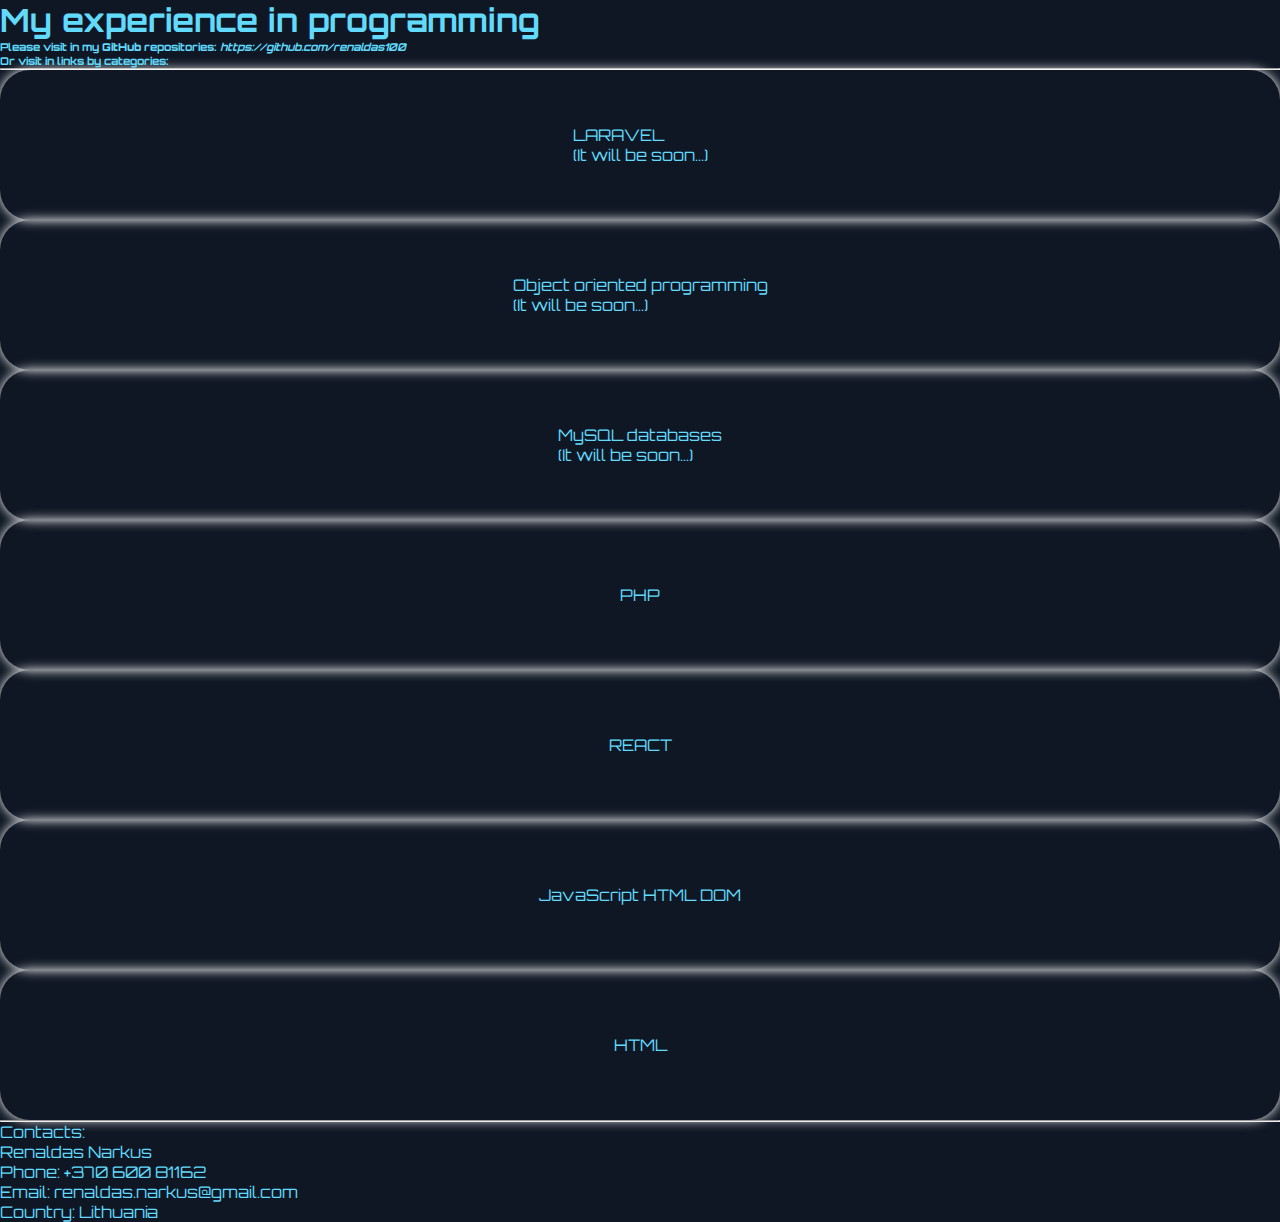
==== index.html @ 251099c1 "ok" ====
<!DOCTYPE html>
<html lang="en">
<head>
    <meta charset="UTF-8">
    <meta http-equiv="X-UA-Compatible" content="IE=edge">
    <meta name="viewport" content="width=device-width, initial-scale=1.0">
    <title>Renaldas Narkus</title>
    <link rel="stylesheet" href="./assets/styles/style.css">
    <link rel="stylesheet" href="assets/styles/animation.css">
    <link rel="shortcut icon" href="./assets/images/favicon_io/favicon.ico" type="image/x-icon">
    <link href="https://cdn.jsdelivr.net/npm/bootstrap@5.3.0-alpha1/dist/css/bootstrap.min.css" rel="stylesheet"
          integrity="sha384-GLhlTQ8iRABdZLl6O3oVMWSktQOp6b7In1Zl3/Jr59b6EGGoI1aFkw7cmDA6j6gD" crossorigin="anonymous">
    <link rel="preconnect" href="https://fonts.googleapis.com">
    <link rel="preconnect" href="https://fonts.gstatic.com" crossorigin>
    <link href="https://fonts.googleapis.com/css2?family=Orbitron:wght@400;600;800&display=swap" rel="stylesheet">


</head>
<body class="body">
<div class="container-md">
    <div class="mt-5 pt-2 hero">
        <h1 class="text-center color">My experience in programming</h1>
        <h6 class="mt-4 text-center">Please visit in my <b>GitHub</b> repositories: <a
                href="https://github.com/renaldas100"><i>https://github.com/renaldas100</i></a>
        </h6>
        <div class="row mt-5">
            <h6 class="d-flex justify-content-center">Or visit in links by categories:</h6>
        </div>
        <hr>
    </div>
    <div class="col-md-11 mx-auto">
        <div class="row d-flex justify-content-around px-3">
            <a href="LARAVEL_category.html" class="mt-5 col-md-3 mx-1 my-5 text-center projects slide-in-tl">LARAVEL<br>(It will be soon...)</a>
            <a href="Object_oriented_programming.html" class="mt-5 col-md-3 mx-1 my-5 text-center projects slide-in-tl2">Object oriented programming<br>(It will be soon...)</a>
            <a href="MySQL_category.html" class="mt-5 col-md-3 mx-1 my-5 text-center projects slide-in-tr">MySQL databases <br>(It will be soon...)</a>
            <a href="php_category.html" class="mt-5 col-md-3 mx-1 my-5 text-center projects slide-in-tl3">PHP</a>
            <a href="react_category.html" class="mt-5 col-md-3 mx-1 my-5 text-center projects slide-in-tr2">REACT</a>
            <a href="js_dom_category.html" class="mt-5 col-md-3 mx-1 my-5 text-center projects slide-in-tr3">JavaScript HTML DOM</a>
            <a href="html_category.html" class="mt-5 col-md-3 mx-1 my-5 text-center projects slide-in-top">HTML</a>
        </div>
    </div>
    <hr>
    <footer>
        <div class=" row col-md-10 mx-auto my-5">
            <div class="col-md-1">
                Contacts:
            </div>
            <div class="col-md-11 px-5">
                Renaldas Narkus<br>
                Phone: +370 600 81162<br>
                Email: <a href="mailto:webmaster@example.com">renaldas.narkus@gmail.com</a><br>
                Country: Lithuania
            </div>
        </div>
    </footer>
</div>


<script src="https://cdn.jsdelivr.net/npm/bootstrap@5.3.0-alpha1/dist/js/bootstrap.bundle.min.js"
        integrity="sha384-w76AqPfDkMBDXo30jS1Sgez6pr3x5MlQ1ZAGC+nuZB+EYdgRZgiwxhTBTkF7CXvN"
        crossorigin="anonymous"></script>
</body>
</html>
---- assets/styles/style.css ----
*{
    margin: 0;
    padding: 0;
    box-sizing: border-box;
    font-family: 'Orbitron', sans-serif;
    color: #61dafb;
}

.body{
    background-color: #0f1724;
}

.hero a, footer a, .projectInner1{
    text-decoration: none;
    color: #61dafb;
}

.projects{
    min-height: 150px;
    /*border: gold solid 2px;*/
    box-shadow: 0px 0px 12px #FFFFFF;
    border-radius: 30px;
    display: flex;
    justify-content: center;
    align-items: center;
    transition: 0.5s;
    text-decoration: none;
    color: #61dafb;
    transition: 0.5s;
}

.projects:hover{
    box-shadow: 0px 0px 30px #FFFFFF;
    font-size: 25px;
    background-color: rgba(255,255,255,0.8);
    color: #0f1724
}

.projects:active{
    background-color: rgba(255,255,255,0.3);
    transition: 0.2s;
}

.projectInner{
    /*min-height: 300px;*/
    min-width: 180px;
    /*border: gold solid 2px;*/
    box-shadow: 0px 0px 12px #FFFFFF;
    border-radius: 30px;
}
.projectInner img{
    max-width: 100%;
    /*m-height: 200px;*/
    /*border: gold solid 2px;*/
    box-shadow: 0px 0px 12px #FFFFFF;
    border-radius: 10px;
    transition: 0.3s;
}

.projectInner img:hover{
    box-shadow: 0px 0px 40px #FFFFFF;
    /*border-radius: 10px;*/
}


.projectInner1, .back{
    transition: 0.3s;
}

.projectInner1:hover, .back:hover{
    letter-spacing: 3px;
    color: gold;
}
---- assets/styles/animation.css ----
/*Animations*/

.slide-in-tr {
    -webkit-animation: slide-in-tr 0.5s cubic-bezier(0.250, 0.460, 0.450, 0.940) both;
    animation: slide-in-tr 0.5s cubic-bezier(0.250, 0.460, 0.450, 0.940) both;
}

.slide-in-tr2 {
    -webkit-animation: slide-in-tr 0.5s cubic-bezier(0.250, 0.460, 0.450, 0.940) 0.2s both;
    animation: slide-in-tr 0.5s cubic-bezier(0.250, 0.460, 0.450, 0.940) 0.2s both;
}

.slide-in-tr3 {
    -webkit-animation: slide-in-tr 0.5s cubic-bezier(0.250, 0.460, 0.450, 0.940) 0.4s both;
    animation: slide-in-tr 0.5s cubic-bezier(0.250, 0.460, 0.450, 0.940) 0.4s both;
}

.slide-in-tl {
    -webkit-animation: slide-in-tl 0.5s cubic-bezier(0.250, 0.460, 0.450, 0.940) both;
    animation: slide-in-tl 0.5s cubic-bezier(0.250, 0.460, 0.450, 0.940) both;
}

.slide-in-tl2 {
    -webkit-animation: slide-in-tl 0.5s cubic-bezier(0.250, 0.460, 0.450, 0.940) 0.2s both;
    animation: slide-in-tl 0.5s cubic-bezier(0.250, 0.460, 0.450, 0.940) 0.2s both;
}

.slide-in-tl3 {
    -webkit-animation: slide-in-tl 0.5s cubic-bezier(0.250, 0.460, 0.450, 0.940) 0.4s both;
    animation: slide-in-tl 0.5s cubic-bezier(0.250, 0.460, 0.450, 0.940) 0.4s both;
}

.slide-in-tl4 {
    -webkit-animation: slide-in-tl 0.5s cubic-bezier(0.250, 0.460, 0.450, 0.940) 0.6s both;
    animation: slide-in-tl 0.5s cubic-bezier(0.250, 0.460, 0.450, 0.940) 0.6s both;
}

.slide-in-tl5 {
    -webkit-animation: slide-in-tl 0.5s cubic-bezier(0.250, 0.460, 0.450, 0.940) 0.6s both;
    animation: slide-in-tl 0.5s cubic-bezier(0.250, 0.460, 0.450, 0.940) 0.6s both;
}

.slide-in-top {
    -webkit-animation: slide-in-top 0.5s cubic-bezier(0.250, 0.460, 0.450, 0.940) 0.6s both;
    animation: slide-in-top 0.5s cubic-bezier(0.250, 0.460, 0.450, 0.940) 0.6s both;
}

.slide-in-top2 {
    -webkit-animation: slide-in-top 0.5s cubic-bezier(0.250, 0.460, 0.450, 0.940) 0.8s both;
    animation: slide-in-top 0.5s cubic-bezier(0.250, 0.460, 0.450, 0.940) 0.8s both;
}











/* ----------------------------------------------
 * Generated by Animista on 2023-1-22 21:50:1
 * Licensed under FreeBSD License.
 * See http://animista.net/license for more info.
 * w: http://animista.net, t: @cssanimista
 * ---------------------------------------------- */

/**
 * ----------------------------------------
 * animation slide-in-tr
 * ----------------------------------------
 */
@-webkit-keyframes slide-in-tr {
    0% {
        -webkit-transform: translateY(-1000px) translateX(1000px);
        transform: translateY(-1000px) translateX(1000px);
        opacity: 0;
    }
    100% {
        -webkit-transform: translateY(0) translateX(0);
        transform: translateY(0) translateX(0);
        opacity: 1;
    }
}
@keyframes slide-in-tr {
    0% {
        -webkit-transform: translateY(-1000px) translateX(1000px);
        transform: translateY(-1000px) translateX(1000px);
        opacity: 0;
    }
    100% {
        -webkit-transform: translateY(0) translateX(0);
        transform: translateY(0) translateX(0);
        opacity: 1;
    }
}





/* ----------------------------------------------
 * Generated by Animista on 2023-1-22 21:52:26
 * Licensed under FreeBSD License.
 * See http://animista.net/license for more info.
 * w: http://animista.net, t: @cssanimista
 * ---------------------------------------------- */

/**
 * ----------------------------------------
 * animation slide-in-tl
 * ----------------------------------------
 */
@-webkit-keyframes slide-in-tl {
    0% {
        -webkit-transform: translateY(-1000px) translateX(-1000px);
        transform: translateY(-1000px) translateX(-1000px);
        opacity: 0;
    }
    100% {
        -webkit-transform: translateY(0) translateX(0);
        transform: translateY(0) translateX(0);
        opacity: 1;
    }
}
@keyframes slide-in-tl {
    0% {
        -webkit-transform: translateY(-1000px) translateX(-1000px);
        transform: translateY(-1000px) translateX(-1000px);
        opacity: 0;
    }
    100% {
        -webkit-transform: translateY(0) translateX(0);
        transform: translateY(0) translateX(0);
        opacity: 1;
    }
}



/* ----------------------------------------------
 * Generated by Animista on 2023-1-22 22:4:22
 * Licensed under FreeBSD License.
 * See http://animista.net/license for more info.
 * w: http://animista.net, t: @cssanimista
 * ---------------------------------------------- */

/**
 * ----------------------------------------
 * animation slide-in-top
 * ----------------------------------------
 */
@-webkit-keyframes slide-in-top {
    0% {
        -webkit-transform: translateY(-1000px);
        transform: translateY(-1000px);
        opacity: 0;
    }
    100% {
        -webkit-transform: translateY(0);
        transform: translateY(0);
        opacity: 1;
    }
}
@keyframes slide-in-top {
    0% {
        -webkit-transform: translateY(-1000px);
        transform: translateY(-1000px);
        opacity: 0;
    }
    100% {
        -webkit-transform: translateY(0);
        transform: translateY(0);
        opacity: 1;
    }
}
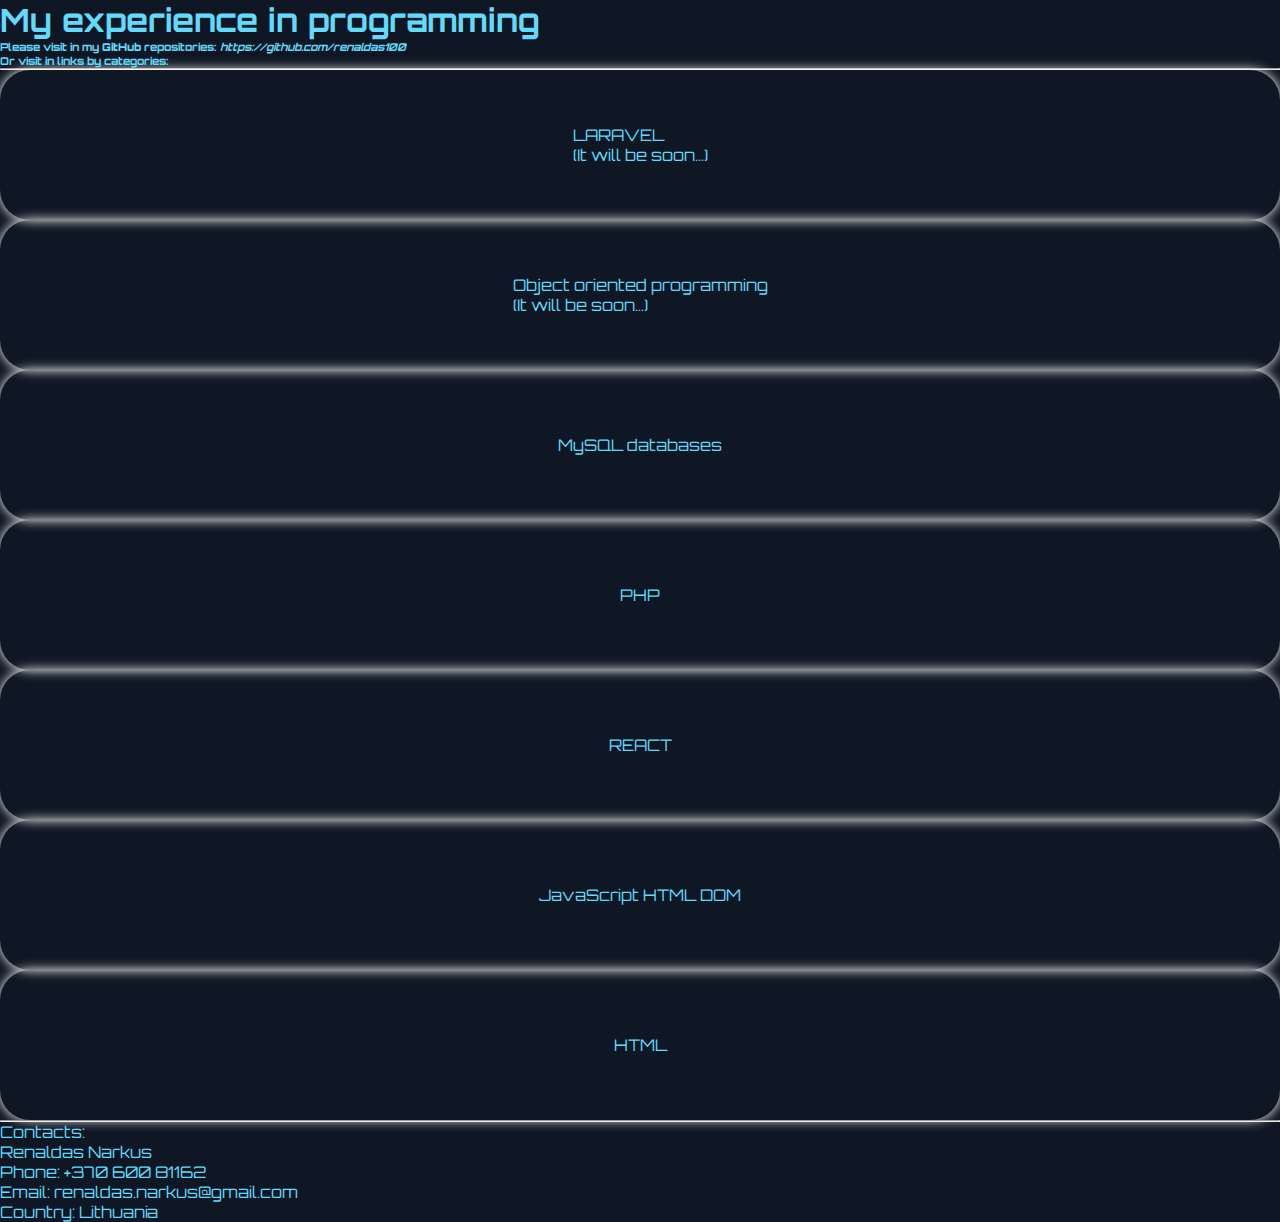
==== commit b873708c: "papildymas" ====
--- a/index.html
+++ b/index.html
@@ -32,7 +32,7 @@
         <div class="row d-flex justify-content-around px-3">
             <a href="LARAVEL_category.html" class="mt-5 col-md-3 mx-1 my-5 text-center projects slide-in-tl">LARAVEL<br>(It will be soon...)</a>
             <a href="Object_oriented_programming.html" class="mt-5 col-md-3 mx-1 my-5 text-center projects slide-in-tl2">Object oriented programming<br>(It will be soon...)</a>
-            <a href="MySQL_category.html" class="mt-5 col-md-3 mx-1 my-5 text-center projects slide-in-tr">MySQL databases <br>(It will be soon...)</a>
+            <a href="MySQL_category.html" class="mt-5 col-md-3 mx-1 my-5 text-center projects slide-in-tr">MySQL databases</a>
             <a href="php_category.html" class="mt-5 col-md-3 mx-1 my-5 text-center projects slide-in-tl3">PHP</a>
             <a href="react_category.html" class="mt-5 col-md-3 mx-1 my-5 text-center projects slide-in-tr2">REACT</a>
             <a href="js_dom_category.html" class="mt-5 col-md-3 mx-1 my-5 text-center projects slide-in-tr3">JavaScript HTML DOM</a>
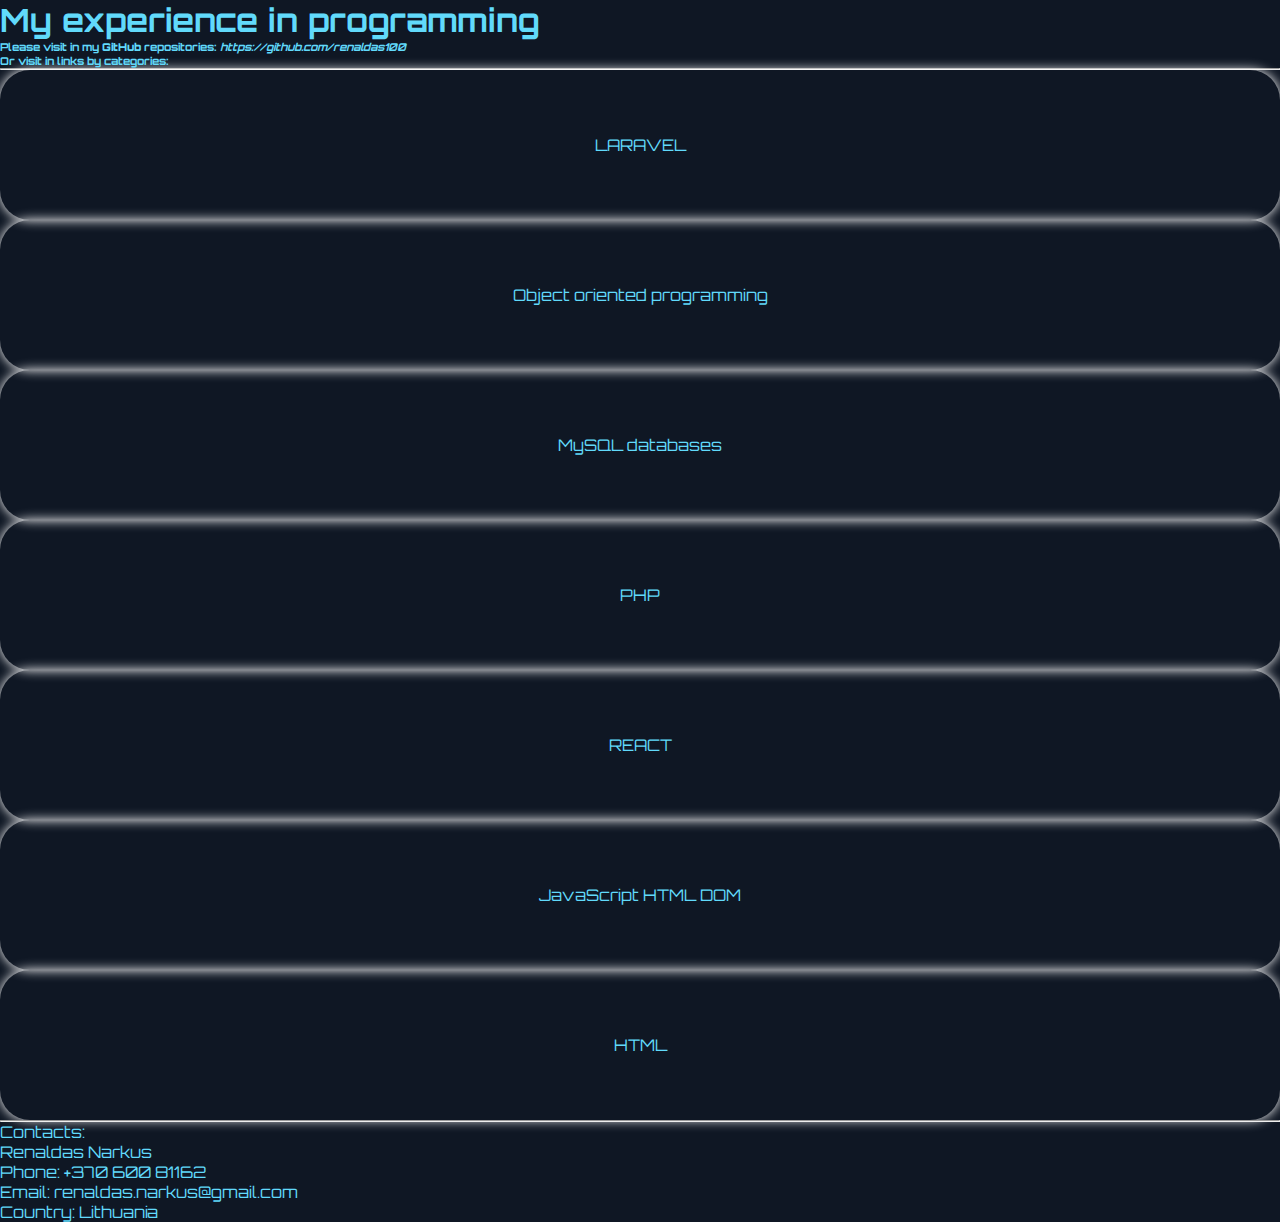
==== commit 2de3fb2d: "update" ====
--- a/index.html
+++ b/index.html
@@ -30,8 +30,8 @@
     </div>
     <div class="col-md-11 mx-auto">
         <div class="row d-flex justify-content-around px-3">
-            <a href="LARAVEL_category.html" class="mt-5 col-md-3 mx-1 my-5 text-center projects slide-in-tl">LARAVEL<br>(It will be soon...)</a>
-            <a href="Object_oriented_programming.html" class="mt-5 col-md-3 mx-1 my-5 text-center projects slide-in-tl2">Object oriented programming<br>(It will be soon...)</a>
+            <a href="LARAVEL_category.html" class="mt-5 col-md-3 mx-1 my-5 text-center projects slide-in-tl">LARAVEL</a>
+            <a href="Object_oriented_programming.html" class="mt-5 col-md-3 mx-1 my-5 text-center projects slide-in-tl2">Object oriented programming</a>
             <a href="MySQL_category.html" class="mt-5 col-md-3 mx-1 my-5 text-center projects slide-in-tr">MySQL databases</a>
             <a href="php_category.html" class="mt-5 col-md-3 mx-1 my-5 text-center projects slide-in-tl3">PHP</a>
             <a href="react_category.html" class="mt-5 col-md-3 mx-1 my-5 text-center projects slide-in-tr2">REACT</a>
